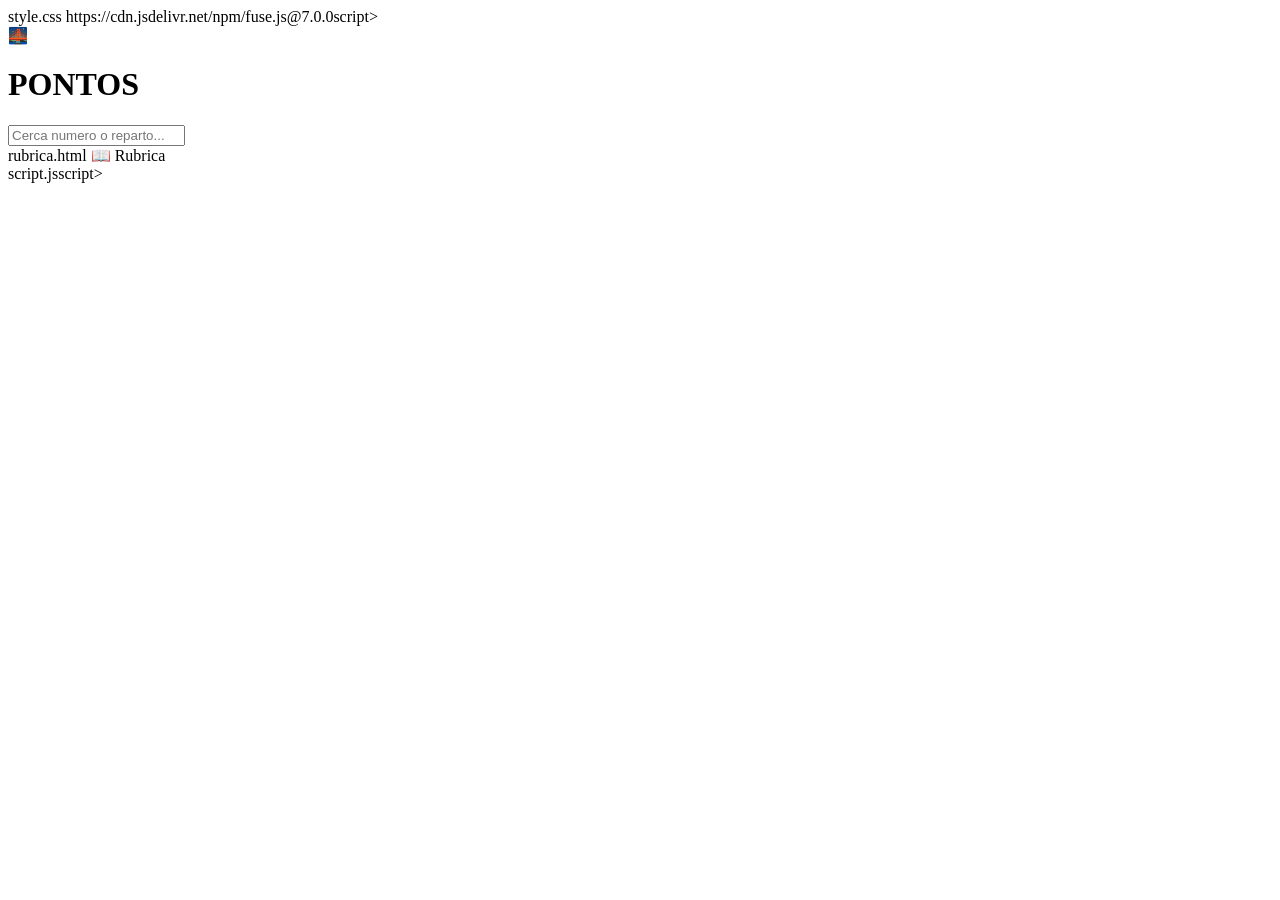
==== index.html @ 2ed15acd "Create initial index.html structure" ====
<!DOCTYPE html>
<html lang="it">
<head>
<meta charset="UTF-8">
<meta name="viewport" content="width=device-width, initial-scale=1.0">
<title>PONTOS</title>

style.css

https://cdn.jsdelivr.net/npm/fuse.js@7.0.0script>
</head>
<body>

<header>
    <div class="logo">🌉</div>
    <h1>PONTOS</h1>
</header>

<main>

<input
id="searchInput"
type="text"
placeholder="Cerca numero o reparto..."
autocomplete="off">

<div id="results"></div>

rubrica.html
📖 Rubrica
</a>

</main>

script.jsscript>

</body>
</html>
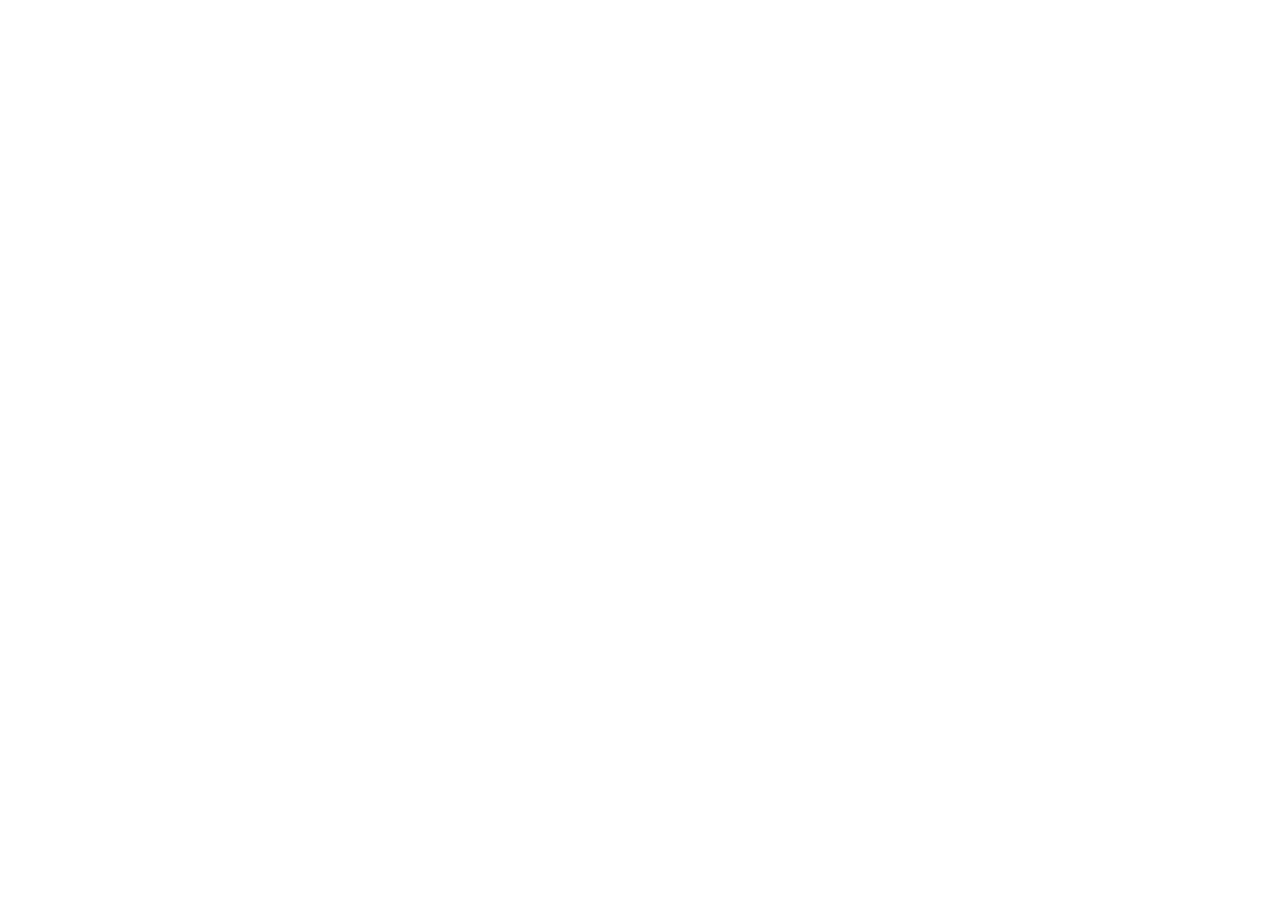
==== commit 426f3c31: "Add initial HTML structure for PONTOS app" ====
--- a/index.html
+++ b/index.html
@@ -3,36 +3,167 @@
 <head>
 <meta charset="UTF-8">
 <meta name="viewport" content="width=device-width, initial-scale=1.0">
+
 <title>PONTOS</title>
 
-style.css
+<script src="https://cdn.jsdelivr.net/npm/fuse.js@7.0.0"></
+:root{
+    --green:#006B5E;
+    --green-light:#14A38B;
+    --bg:#121212;
+    --card:#1F1F1F;
+    --text:#FFFFFF;
+    --border:#2E2E2E;
+}
 
-https://cdn.jsdelivr.net/npm/fuse.js@7.0.0script>
+*{
+    box-sizing:border-box;
+    font-family:Segoe UI, Arial, sans-serif;
+}
+
+body{
+    margin:0;
+    background:var(--bg);
+    color:var(--text);
+    min-height:100vh;
+}
+
+header{
+    text-align:center;
+    padding:20px;
+}
+
+.logo{
+    width:90px;
+    margin:auto;
+}
+
+.logo svg{
+    width:100%;
+    fill:var(--green-light);
+}
+
+h1{
+    margin:10px 0;
+    color:var(--green-light);
+    letter-spacing:2px;
+}
+
+.container{
+    max-width:900px;
+    margin:auto;
+    padding:15px;
+}
+
+.search-box{
+    width:100%;
+    padding:16px;
+    font-size:18px;
+    border:none;
+    border-radius:12px;
+    background:#252525;
+    color:white;
+}
+
+.search-box:focus{
+    outline:none;
+}
+
+.button{
+    margin-top:15px;
+    width:100%;
+    padding:14px;
+    border:none;
+    border-radius:12px;
+    cursor:pointer;
+    font-size:16px;
+    background:var(--green);
+    color:white;
+}
+
+.card{
+    margin-top:12px;
+    padding:15px;
+    background:var(--card);
+    border-left:5px solid var(--green-light);
+    border-radius:12px;
+}
+
+.alias{
+    color:#cfcfcf;
+    margin-bottom:5px;
+}
+
+.numero{
+    font-size:22px;
+    font-weight:bold;
+    color:var(--green-light);
+}
+
+.hidden{
+    display:none;
+}
+
+.rubrica-voci{
+    margin-top:20px;
+}
+
+.voce{
+    background:var(--card);
+    padding:12px;
+    border-radius:10px;
+    margin-bottom:10px;
+}
+
+.voce strong{
+    color:var(--green-light);
+}
+
+.info{
+    margin-top:15px;
+    color:#999;
+    text-align:center;
+}
+
+</style>
 </head>
 <body>
 
 <header>
-    <div class="logo">🌉</div>
-    <h1>PONTOS</h1>
+
+<div class="logo">
+<svg viewBox="0 0 512 512">
+<path d="M96 400h320v32H96zm16-32h32V144h-32zm256 0h32V144h-32zm-192 0h32V208h-32zm128 0h32V208h-32zM96 144h320v32H96z"/>
+</svg>
+</div>
+
+<h1>PONTOS</h1>
+
 </header>
 
-<main>
+<div class="container">
+
+<div id="homePage">
 
 <input
+type="text"
 id="searchInput"
-type="text"
-placeholder="Cerca numero o reparto..."
+class="search-box"
+placeholder="Cerca reparto, medico, ambulatorio..."
 autocomplete="off">
 
 <div id="results"></div>
 
-rubrica.html
-📖 Rubrica
-</a>
+<button class="button" onclick="apriRubrica()">
+📖 Rubrica Completa
+</button>
 
-</main>
+<div class="info">
+Aggiorna i numeri sostituendo il file numeri.csv
+</div>
 
-script.jsscript>
+</div>
 
-</body>
-</html>
+<div id="rubricaPage" class="hidden">
+
+<button class="button" onclick="torna
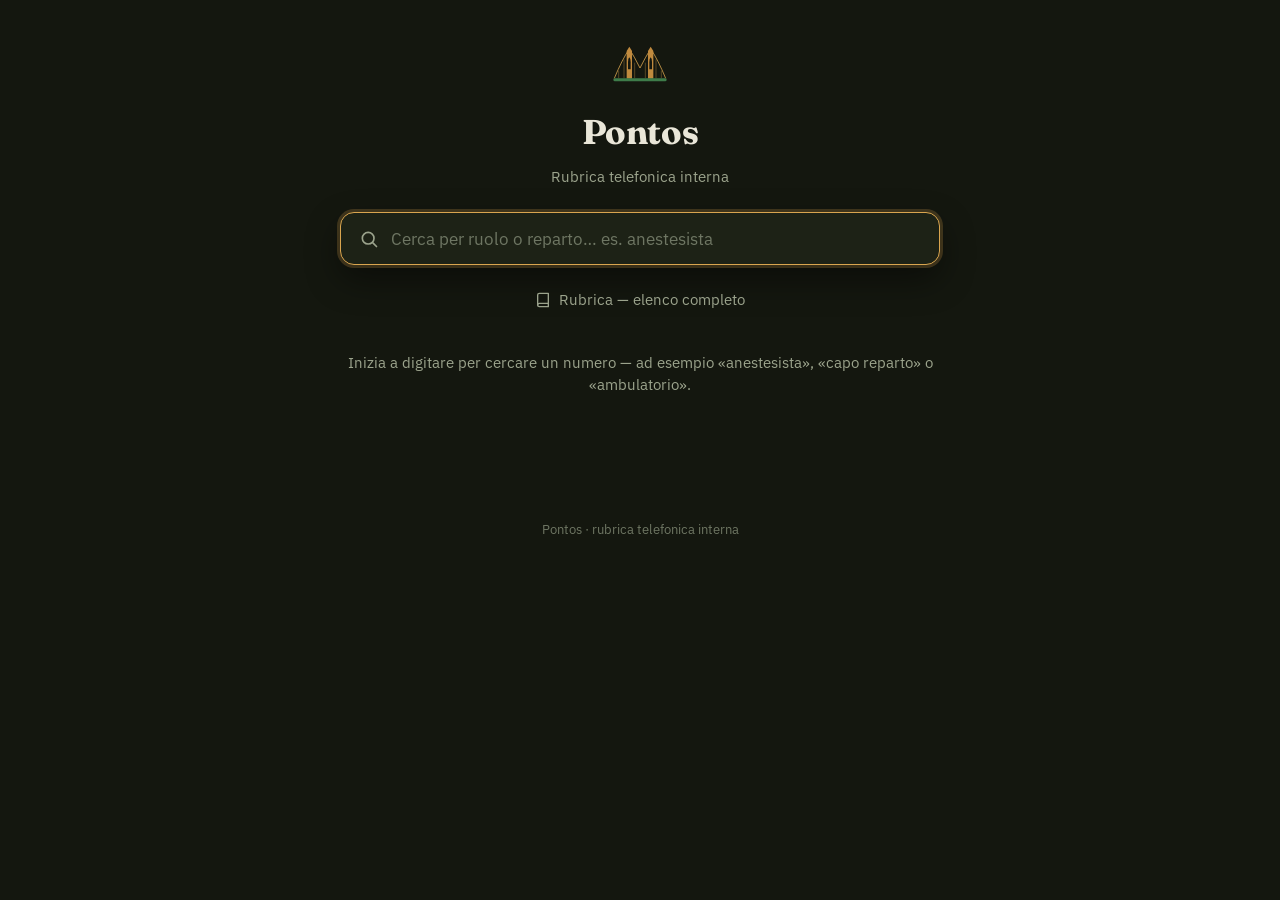
==== commit 2c11e2ee: "Add files via upload" ====
--- a/index.html
+++ b/index.html
@@ -1,169 +1,50 @@
-<!DOCTYPE html>
+<!doctype html>
 <html lang="it">
 <head>
 <meta charset="UTF-8">
-<meta name="viewport" content="width=device-width, initial-scale=1.0">
-
-<title>PONTOS</title>
-
-<script src="https://cdn.jsdelivr.net/npm/fuse.js@7.0.0"></
-:root{
-    --green:#006B5E;
-    --green-light:#14A38B;
-    --bg:#121212;
-    --card:#1F1F1F;
-    --text:#FFFFFF;
-    --border:#2E2E2E;
-}
-
-*{
-    box-sizing:border-box;
-    font-family:Segoe UI, Arial, sans-serif;
-}
-
-body{
-    margin:0;
-    background:var(--bg);
-    color:var(--text);
-    min-height:100vh;
-}
-
-header{
-    text-align:center;
-    padding:20px;
-}
-
-.logo{
-    width:90px;
-    margin:auto;
-}
-
-.logo svg{
-    width:100%;
-    fill:var(--green-light);
-}
-
-h1{
-    margin:10px 0;
-    color:var(--green-light);
-    letter-spacing:2px;
-}
-
-.container{
-    max-width:900px;
-    margin:auto;
-    padding:15px;
-}
-
-.search-box{
-    width:100%;
-    padding:16px;
-    font-size:18px;
-    border:none;
-    border-radius:12px;
-    background:#252525;
-    color:white;
-}
-
-.search-box:focus{
-    outline:none;
-}
-
-.button{
-    margin-top:15px;
-    width:100%;
-    padding:14px;
-    border:none;
-    border-radius:12px;
-    cursor:pointer;
-    font-size:16px;
-    background:var(--green);
-    color:white;
-}
-
-.card{
-    margin-top:12px;
-    padding:15px;
-    background:var(--card);
-    border-left:5px solid var(--green-light);
-    border-radius:12px;
-}
-
-.alias{
-    color:#cfcfcf;
-    margin-bottom:5px;
-}
-
-.numero{
-    font-size:22px;
-    font-weight:bold;
-    color:var(--green-light);
-}
-
-.hidden{
-    display:none;
-}
-
-.rubrica-voci{
-    margin-top:20px;
-}
-
-.voce{
-    background:var(--card);
-    padding:12px;
-    border-radius:10px;
-    margin-bottom:10px;
-}
-
-.voce strong{
-    color:var(--green-light);
-}
-
-.info{
-    margin-top:15px;
-    color:#999;
-    text-align:center;
-}
-
-</style>
+<meta name="viewport" content="width=device-width, initial-scale=1">
+<title>Pontos · Rubrica telefonica</title>
+<link rel="icon" type="image/svg+xml" href="assets/logo.svg">
+<link rel="preconnect" href="https://fonts.googleapis.com">
+<link rel="preconnect" href="https://fonts.gstatic.com" crossorigin>
+<link href="https://fonts.googleapis.com/css2?family=Fraunces:opsz,wght@9..144,600;9..144,700&family=IBM+Plex+Sans:wght@400;500;600&display=swap" rel="stylesheet">
+<link rel="stylesheet" href="css/style.css">
 </head>
 <body>
-
-<header>
-
-<div class="logo">
-<svg viewBox="0 0 512 512">
-<path d="M96 400h320v32H96zm16-32h32V144h-32zm256 0h32V144h-32zm-192 0h32V208h-32zm128 0h32V208h-32zM96 144h320v32H96z"/>
-</svg>
-</div>
-
-<h1>PONTOS</h1>
-
+<header class="topbar">
+  <img src="assets/logo.svg" alt="" class="logo">
+  <h1>Pontos</h1>
+  <p class="tagline">Rubrica telefonica interna</p>
 </header>
 
-<div class="container">
+<main>
+  <section class="search-section">
+    <label for="search" class="sr-only">Cerca un numero</label>
+    <div class="search-box">
+      <svg width="20" height="20" viewBox="0 0 24 24" fill="none" stroke="currentColor" stroke-width="2" stroke-linecap="round" stroke-linejoin="round" aria-hidden="true">
+        <circle cx="11" cy="11" r="7"/><line x1="21" y1="21" x2="16.65" y2="16.65"/>
+      </svg>
+      <input id="search" type="text" placeholder="Cerca per ruolo o reparto… es. anestesista" autocomplete="off" autofocus>
+    </div>
 
-<div id="homePage">
+    <a href="rubrica.html" class="btn-rubrica">
+      <svg width="16" height="16" viewBox="0 0 24 24" fill="none" stroke="currentColor" stroke-width="2" stroke-linecap="round" stroke-linejoin="round" aria-hidden="true">
+        <path d="M4 19.5A2.5 2.5 0 0 1 6.5 17H20"/>
+        <path d="M6.5 2H20v20H6.5A2.5 2.5 0 0 1 4 19.5v-15A2.5 2.5 0 0 1 6.5 2z"/>
+      </svg>
+      Rubrica — elenco completo
+    </a>
 
-<input
-type="text"
-id="searchInput"
-class="search-box"
-placeholder="Cerca reparto, medico, ambulatorio..."
-autocomplete="off">
+    <p id="empty-state" class="empty-state">Inizia a digitare per cercare un numero — ad esempio «anestesista», «capo reparto» o «ambulatorio».</p>
+    <p id="no-results" class="no-results" hidden>Nessun risultato per «<span id="no-results-query"></span>». Prova un altro termine oppure consulta la <a href="rubrica.html">rubrica completa</a>.</p>
 
-<div id="results"></div>
+    <div id="results" class="results" aria-live="polite"></div>
+  </section>
+</main>
 
-<button class="button" onclick="apriRubrica()">
-📖 Rubrica Completa
-</button>
+<footer>Pontos · rubrica telefonica interna</footer>
 
-<div class="info">
-Aggiorna i numeri sostituendo il file numeri.csv
-</div>
-
-</div>
-
-<div id="rubricaPage" class="hidden">
-
-<button class="button" onclick="torna
+<script src="js/utils.js"></script>
+<script src="js/search.js"></script>
+</body>
+</html>
--- a/css/style.css
+++ b/css/style.css
@@ -0,0 +1,181 @@
+:root {
+  --bg: #14170F;
+  --bg-alt: #191D13;
+  --surface: #1D2216;
+  --surface-hover: #242B1B;
+  --border: #2E3524;
+  --border-strong: #3A4530;
+  --green: #3E7C4A;
+  --green-deep: #2A5934;
+  --green-soft: rgba(62, 124, 74, 0.16);
+  --bronze: #C08A3E;
+  --bronze-bright: #D9A54F;
+  --text: #E9E6D8;
+  --text-muted: #9BA38C;
+  --text-faint: #6E7663;
+  --danger: #C97A63;
+  --radius-sm: 8px;
+  --radius-md: 14px;
+  --radius-lg: 20px;
+  --shadow: 0 14px 34px rgba(0, 0, 0, 0.45);
+  --font-display: 'Fraunces', Georgia, serif;
+  --font-body: 'IBM Plex Sans', system-ui, -apple-system, 'Segoe UI', sans-serif;
+}
+
+* { box-sizing: border-box; }
+html, body { margin: 0; padding: 0; }
+
+body {
+  background: var(--bg);
+  color: var(--text);
+  font-family: var(--font-body);
+  line-height: 1.5;
+  min-height: 100vh;
+  -webkit-font-smoothing: antialiased;
+}
+
+a { color: inherit; }
+
+.sr-only {
+  position: absolute; width: 1px; height: 1px; padding: 0; margin: -1px;
+  overflow: hidden; clip: rect(0, 0, 0, 0); white-space: nowrap; border: 0;
+}
+
+:focus-visible {
+  outline: 2px solid var(--bronze-bright);
+  outline-offset: 2px;
+}
+
+.topbar {
+  display: flex; flex-direction: column; align-items: center; gap: 0.35rem;
+  padding: 2.75rem 1.5rem 1.5rem;
+  text-align: center;
+}
+.topbar .logo { width: 64px; height: auto; }
+.topbar h1 {
+  font-family: var(--font-display);
+  font-weight: 700; font-size: 2.15rem; letter-spacing: -0.01em;
+  margin: 0.5rem 0 0;
+}
+.topbar .tagline {
+  color: var(--text-muted); font-size: 0.95rem; margin: 0.15rem 0 0;
+}
+
+main { max-width: 640px; margin: 0 auto; padding: 0 1.25rem 4rem; }
+
+.search-box {
+  display: flex; align-items: center; gap: 0.65rem;
+  background: var(--surface);
+  border: 1px solid var(--border-strong);
+  border-radius: var(--radius-md);
+  padding: 0.85rem 1.1rem;
+  box-shadow: var(--shadow);
+  transition: border-color .15s ease, box-shadow .15s ease;
+}
+.search-box:focus-within {
+  border-color: var(--bronze-bright);
+  box-shadow: 0 0 0 3px rgba(217, 165, 79, 0.22), var(--shadow);
+}
+.search-box svg { flex: none; color: var(--text-muted); }
+.search-box input {
+  flex: 1; background: transparent; border: 0; outline: 0;
+  color: var(--text); font-family: var(--font-body);
+  font-size: 1.05rem; min-width: 0;
+}
+.search-box input::placeholder { color: var(--text-faint); }
+
+.btn-rubrica {
+  display: flex; align-items: center; justify-content: center; gap: 0.5rem;
+  margin: 1.1rem auto 0; width: fit-content;
+  color: var(--text-muted); text-decoration: none;
+  font-size: 0.92rem; padding: 0.4rem 0.1rem;
+  border-bottom: 1px solid transparent;
+  transition: color .15s ease, border-color .15s ease;
+}
+.btn-rubrica:hover { color: var(--bronze-bright); border-color: var(--bronze-bright); }
+
+.results { margin-top: 1.75rem; display: flex; flex-direction: column; gap: 0.75rem; }
+
+.result-card {
+  background: var(--surface);
+  border: 1px solid var(--border);
+  border-radius: var(--radius-md);
+  padding: 1rem 1.15rem;
+  animation: card-in .18s ease both;
+}
+@keyframes card-in { from { opacity: 0; transform: translateY(4px); } to { opacity: 1; transform: none; } }
+@media (prefers-reduced-motion: reduce) {
+  .result-card { animation: none; }
+}
+
+.chips { display: flex; flex-wrap: wrap; gap: 0.4rem; margin-bottom: 0.7rem; }
+.chip {
+  font-size: 0.8rem; padding: 0.22rem 0.6rem;
+  background: var(--green-soft); color: var(--text-muted);
+  border-radius: 999px; border: 1px solid var(--border-strong);
+}
+.chip-match { color: var(--text); border-color: var(--green); }
+.chip mark { background: transparent; color: var(--bronze-bright); font-weight: 600; }
+
+.number-row { display: flex; align-items: center; justify-content: space-between; gap: 0.75rem; }
+.number {
+  font-family: var(--font-body); font-variant-numeric: tabular-nums;
+  font-size: 1.4rem; font-weight: 600; letter-spacing: 0.02em;
+  text-decoration: none; color: var(--text);
+}
+.number:hover { color: var(--bronze-bright); }
+
+.copy-btn {
+  flex: none; width: 2.1rem; height: 2.1rem;
+  border-radius: var(--radius-sm);
+  border: 1px solid var(--border-strong);
+  background: var(--bg-alt); color: var(--text-muted);
+  font-size: 1rem; cursor: pointer;
+  transition: color .15s ease, border-color .15s ease, background .15s ease;
+}
+.copy-btn:hover { color: var(--text); border-color: var(--bronze-bright); background: var(--surface-hover); }
+
+.empty-state, .no-results, .error {
+  margin-top: 2rem; color: var(--text-muted); text-align: center; font-size: 0.95rem;
+}
+.no-results a { color: var(--bronze-bright); }
+.error { color: var(--danger); }
+
+footer {
+  text-align: center; color: var(--text-faint); font-size: 0.8rem;
+  padding: 2rem 1rem 3rem;
+}
+
+/* Pagina Rubrica */
+.az-nav {
+  display: flex; flex-wrap: wrap; gap: 0.35rem;
+  justify-content: center; padding: 0 1.25rem 1.5rem;
+  max-width: 640px; margin: 0 auto;
+}
+.az-nav a {
+  width: 1.9rem; height: 1.9rem; display: flex; align-items: center; justify-content: center;
+  border-radius: 50%; border: 1px solid var(--border-strong);
+  text-decoration: none; color: var(--text-muted); font-size: 0.85rem;
+  transition: color .15s ease, border-color .15s ease, background .15s ease;
+}
+.az-nav a:hover { color: var(--text); border-color: var(--bronze-bright); background: var(--surface-hover); }
+
+.letter-group { margin-top: 2rem; }
+.letter-group h2 {
+  font-family: var(--font-display); font-size: 1.3rem; font-weight: 600;
+  color: var(--bronze-bright); margin: 0 0 0.75rem;
+  padding-bottom: 0.4rem; border-bottom: 1px solid var(--border);
+}
+.letter-group .results { margin-top: 0; }
+
+.back-link {
+  display: inline-flex; align-items: center; gap: 0.4rem;
+  color: var(--text-muted); text-decoration: none; font-size: 0.9rem;
+  margin: 0 0 0.5rem;
+}
+.back-link:hover { color: var(--bronze-bright); }
+
+@media (max-width: 420px) {
+  .topbar h1 { font-size: 1.75rem; }
+  .number { font-size: 1.2rem; }
+}
